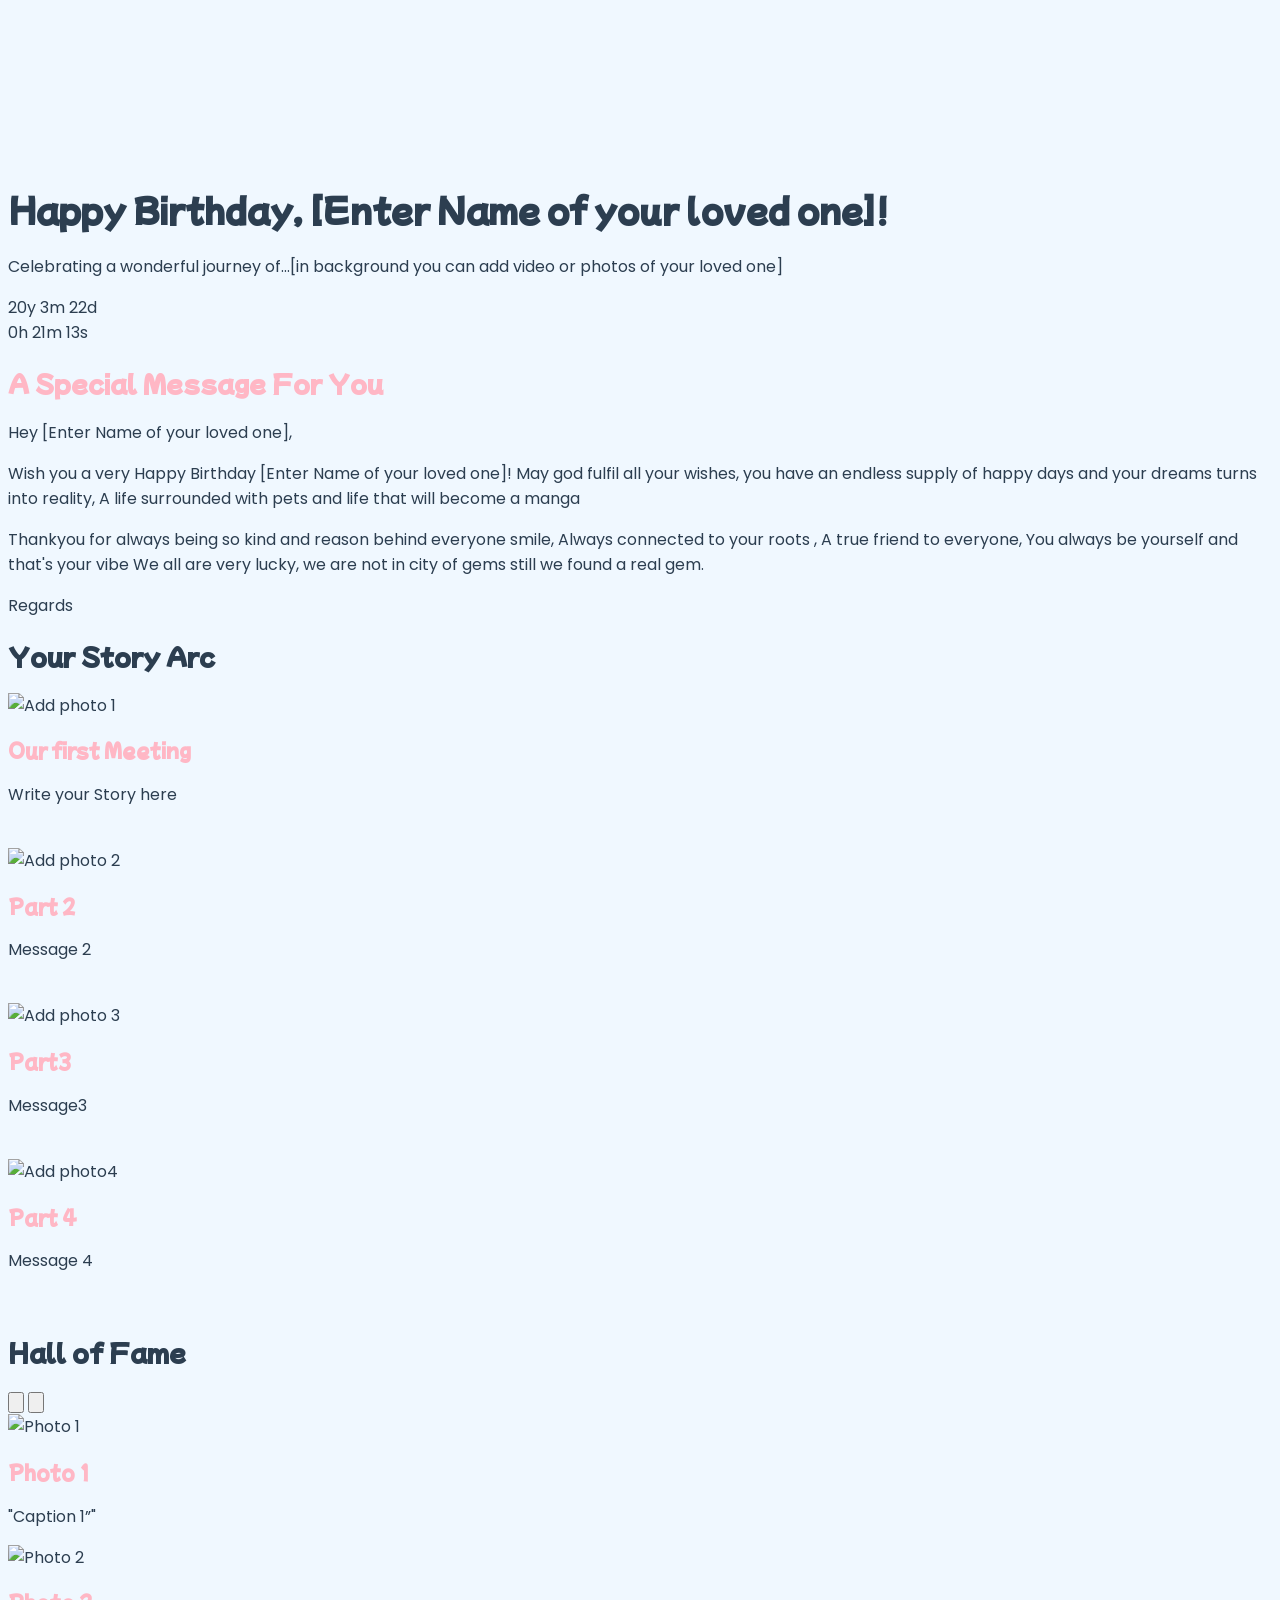
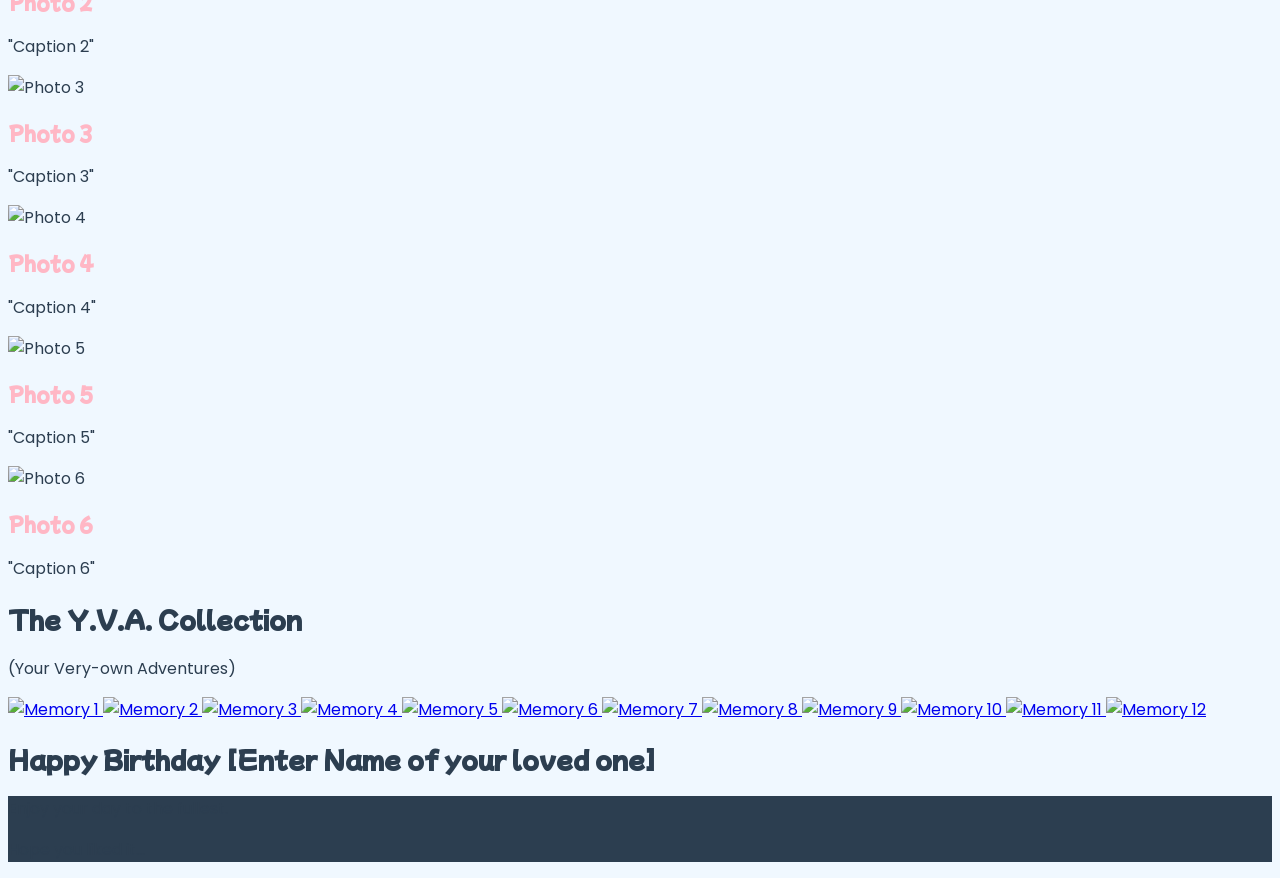
==== index.html @ 10f25d6d "Replace site with Happy-Birthday template" ====
<!DOCTYPE html>
<html lang="en" class="scroll-smooth">
<head>
  <meta charset="UTF-8">
  <meta name="viewport" content="width=device-width, initial-scale=1.0">
  <title>Happy Birthday, [Enter Name of your loved one]!</title>

  <!-- This script pulls in Tailwind CSS for styling -->
  <script src="https://cdn.tailwindcss.com"></script>

  <!-- These are for the animations and photo gallery -->
  <link href="https://unpkg.com/aos@2.3.1/dist/aos.css" rel="stylesheet">
  <link rel="stylesheet" href="https://cdnjs.cloudflare.com/ajax/libs/lightgallery/2.7.1/css/lightgallery.min.css" />

  <!-- Google Fonts for the Anime look -->
  <link rel="preconnect" href="https://fonts.googleapis.com">
  <link rel="preconnect" href="https://fonts.gstatic.com" crossorigin>
  <link href="https://fonts.googleapis.com/css2?family=Mochiy+Pop+One&family=Poppins:wght@400;600&display=swap" rel="stylesheet">

  <!-- Link to your new external CSS file -->
  <link rel="stylesheet" href="style.css">
  <!-- IMPORTANT: Replace with a real image link after you upload it -->
  <meta property="og:image" content="https://placehold.co/1200x630/87CEEB/FFFFFF?text=A+Surprise+For+[Name]">
</head>
<body>
<!-- Canvas for the falling cherry blossoms -->
<canvas id="sakura-canvas"></canvas>

<!-- Section 1: Hero Welcome -->
<header class="h-screen relative flex items-center justify-center text-white overflow-hidden">
  <video autoplay loop muted playsinline class="absolute top-0 left-0 w-full h-full object-cover z-[-1]">
    <source src="img/sa.mp4" type="video/mp4">
    Your browser does not support the video tag.
  </video>

  <div class="absolute inset-0 bg-black bg-opacity-40"></div>

  <div class="text-center z-10 p-4" data-aos="fade-in" data-aos-duration="1500">
    <h1 class="text-5xl md:text-7xl font-anime drop-shadow-lg">Happy Birthday, [Enter Name of your loved one]!</h1>
    <p class="mt-4 text-xl font-semibold">Celebrating a wonderful journey of...[in background you can add video or photos of your loved one]</p>
    <div id="countdown" class="mt-6 text-2xl font-semibold tracking-widest leading-relaxed"></div>
  </div>
</header>

<!-- Main Content -->
<main class="container mx-auto p-6 md:p-12">

  <!-- Section 2: A Letter For You -->
  <section class="my-16 md:my-24 max-w-3xl mx-auto text-center" data-aos="fade-up">
    <h2 class="text-4xl md:text-5xl font-anime text-sakura mb-8 drop-shadow-sm">A Special Message For You</h2>
    <div class="text-left text-lg leading-relaxed space-y-4 bg-white p-8 rounded-lg shadow-lg">
      <!-- TODO: Write your personal letter here -->
      <p>Hey [Enter Name of your loved one],</p>
      <p>Wish you a very Happy Birthday [Enter Name of your loved one]! May god fulfil all your wishes, you have an endless supply of happy days and your dreams turns into reality, A life surrounded with pets and life that will become a manga </p>
      <p>Thankyou for always being so kind and reason behind everyone smile, Always connected to your roots , A true friend to everyone, You always be yourself and that's your vibe We all are very lucky, we are not in city of gems still we found a real gem.</p>
      <p class="text-right mt-8">
        Regards<br>
      </p>
    </div>
  </section>

  <!-- Section 3: The Timeline -->
  <section class="my-16 md:my-24">
    <h2 class="text-4xl md:text-5xl font-anime text-center mb-12" data-aos="fade-up">Your Story Arc</h2>
    <div class="space-y-16">
      <!-- Timeline Item 1 -->
      <div class="flex flex-col md:flex-row items-center gap-8" data-aos="fade-right">
        <!-- TODO: Replace with your photo -->
        <img src="img/img1.png" alt="Add photo 1" class="w-full md:w-1/2 rounded-lg shadow-xl border-4 border-white"> <!--replce img1.png with name of your img-->
        <div class="text-center md:text-left">
          <!-- TODO: Customize the date and story -->
          <h3 class="text-2xl font-anime text-sakura">Our first Meeting</h3>
          <p class="mt-2 text-lg">Write your Story here</p>
            <br>
        </div>
      </div>
      <!-- Timeline Item 2 -->
      <div class="flex flex-col md:flex-row-reverse items-center gap-8" data-aos="fade-left">
        <!-- TODO: Replace with your photo -->
        <img src="img/img2.png" alt="Add photo 2" class="w-full md:w-1/2 rounded-lg shadow-xl border-4 border-white">
        <div class="text-center md:text-right">
          <!-- TODO: Customize the date and story -->
          <h3 class="text-2xl font-anime text-sakura">Part 2</h3>
          <p class="mt-2 text-lg">Message 2</p>
         <br>
        </div>
      </div>
      <!-- Timeline Item 3 (NEW) -->
      <div class="flex flex-col md:flex-row items-center gap-8" data-aos="fade-right">
        <img src="img/img3.png" alt="Add photo 3" class="w-full md:w-1/2 rounded-lg shadow-xl border-4 border-white">
        <div class="text-center md:text-left">
          <h3 class="text-2xl font-anime text-sakura">Part3</h3>
          <p class="mt-2 text-lg">Message3</p>
         <br>
        </div>
      </div>
      <!-- Timeline Item 4 (NEW) -->
      <div class="flex flex-col md:flex-row-reverse items-center gap-8" data-aos="fade-left">
        <img src="img/img4.png" alt="Add photo4" class="w-full md:w-1/2 rounded-lg shadow-xl border-4 border-white">
        <div class="text-center md:text-right">
          <h3 class="text-2xl font-anime text-sakura">Part 4</h3>
          <p class="mt-2 text-lg">Message 4</p>
            <br>
        </div>
      </div>
    </div>
  </section>

  <!-- Section 4: Your Favourite Photos of your loved Ones (NEW SECTION) -->
  <section class="my-16 md:my-24">
    <h2 class="text-4xl md:text-5xl font-anime text-center mb-12" data-aos="fade-up">Hall of Fame</h2>
    <div class="relative">
      <!-- Scroll Buttons -->
      <button id="scroll-left-btn" class="absolute left-0 top-1/2 -translate-y-1/2 z-20 bg-white/80 hover:bg-white rounded-full p-2 shadow-md transition-opacity opacity-0 md:opacity-100">
        <svg xmlns="http://www.w3.org/2000/svg" class="h-6 w-6 text-sakura" fill="none" viewBox="0 0 24 24" stroke="currentColor"><path stroke-linecap="round" stroke-linejoin="round" stroke-width="2" d="M15 19l-7-7 7-7" /></svg>
      </button>
      <button id="scroll-right-btn" class="absolute right-0 top-1/2 -translate-y-1/2 z-20 bg-white/80 hover:bg-white rounded-full p-2 shadow-md transition-opacity opacity-0 md:opacity-100">
        <svg xmlns="http://www.w3.org/2000/svg" class="h-6 w-6 text-sakura" fill="none" viewBox="0 0 24 24" stroke="currentColor"><path stroke-linecap="round" stroke-linejoin="round" stroke-width="2" d="M9 5l7 7-7 7" /></svg>
      </button>

      <!-- Scrollable Container -->
      <div id="hall-of-fame-scroller" class="flex overflow-x-auto scroll-smooth snap-x snap-mandatory scrollbar-hide p-4 -mx-4">
        <div class="flex snap-x snap-mandatory gap-8">
          <!--  Card 1 -->
          <div class="snap-center flex-shrink-0 w-10/12 sm:w-1/2 md:w-1/3 lg:w-1/4" data-aos="fade-up" data-aos-delay="100">
            <div class="bg-white p-6 rounded-lg shadow-lg text-center h-full">
              <img src="img/image1.png" alt="Photo 1" class="w-full h-80 object-cover rounded-md mb-4"> 
              <h3 class="text-2xl font-anime text-sakura">Photo 1</h3>
              <p class="mt-2">"Caption 1”"</p>
            </div>
          </div>
          <!--  Card 2 -->
          <div class="snap-center flex-shrink-0 w-10/12 sm:w-1/2 md:w-1/3 lg:w-1/4" data-aos="fade-up" data-aos-delay="200">
            <div class="bg-white p-6 rounded-lg shadow-lg text-center h-full">
              <img src="img/image2.png" alt="Photo 2" class="w-full h-80 object-cover rounded-md mb-4">
              <h3 class="text-2xl font-anime text-sakura">Photo 2</h3>
              <p class="mt-2">"Caption 2"</p>
            </div>
          </div>
          <!--  Card 3 -->
          <div class="snap-center flex-shrink-0 w-10/12 sm:w-1/2 md:w-1/3 lg:w-1/4" data-aos="fade-up" data-aos-delay="300">
            <div class="bg-white p-6 rounded-lg shadow-lg text-center h-full">
              <img src="img/image3.png" alt="Photo 3" class="w-full h-80 object-cover rounded-md mb-4">
              <h3 class="text-2xl font-anime text-sakura">Photo 3</h3>
              <p class="mt-2">"Caption 3"</p>
            </div>
          </div>
          <!--  Card 4 -->
          <div class="snap-center flex-shrink-0 w-10/12 sm:w-1/2 md:w-1/3 lg:w-1/4" data-aos="fade-up" data-aos-delay="400">
            <div class="bg-white p-6 rounded-lg shadow-lg text-center h-full">
              <img src="img/image4.png" alt="Photo 4" class="w-full h-80 object-cover rounded-md mb-4">
              <h3 class="text-2xl font-anime text-sakura">Photo 4</h3>
              <p class="mt-2">"Caption 4"</p>
            </div>
          </div>
          <!--  Card 5 -->
          <div class="snap-center flex-shrink-0 w-10/12 sm:w-1/2 md:w-1/3 lg:w-1/4" data-aos="fade-up" data-aos-delay="500">
            <div class="bg-white p-6 rounded-lg shadow-lg text-center h-full">
              <img src="img/image5.png" alt="Photo 5" class="w-full h-80 object-cover rounded-md mb-4">
              <h3 class="text-2xl font-anime text-sakura">Photo 5</h3>
              <p class="mt-2">"Caption 5"</p>
            </div>
          </div>
          <!-- Card 6 -->
          <div class="snap-center flex-shrink-0 w-10/12 sm:w-1/2 md:w-1/3 lg:w-1/4" data-aos="fade-up" data-aos-delay="600">
            <div class="bg-white p-6 rounded-lg shadow-lg text-center h-full">
              <img src="img/image6.png" alt="Photo 6" class="w-full h-80 object-cover rounded-md mb-4">
              <h3 class="text-2xl font-anime text-sakura">Photo 6</h3>
              <p class="mt-2">"Caption 6"</p>
            </div>
          </div>
        </div>
      </div>
    </div>
  </section>

  <!-- Section 5: The Gallery -->
  <section class="my-16 md:my-24">
    <h2 class="text-4xl md:text-5xl font-anime text-center mb-12" data-aos="fade-up">The Y.V.A. Collection</h2>
    <p class="text-center text-lg -mt-8 mb-12">(Your Very-own Adventures)</p>
    <div id="lightgallery" class="grid grid-cols-2 md:grid-cols-4 gap-4">
      <a href="img/1.png" data-aos="zoom-in" class="block w-full h-48 md:h-64">
        <img src="img/1.png" class="rounded-lg shadow-lg hover:scale-105 transition-transform duration-300 w-full h-full object-cover border-4 border-white" alt="Memory 1">
      </a>
      <a href="img/2.png" data-aos="zoom-in" data-aos-delay="100" class="block w-full h-48 md:h-64">
        <img src="img/2.png" class="rounded-lg shadow-lg hover:scale-105 transition-transform duration-300 w-full h-full object-cover border-4 border-white" alt="Memory 2">
      </a>
      <a href="img/3.png" data-aos="zoom-in" data-aos-delay="200" class="block w-full h-48 md:h-64">
        <img src="img/3.png" class="rounded-lg shadow-lg hover:scale-105 transition-transform duration-300 w-full h-full object-cover border-4 border-white" alt="Memory 3">
      </a>
      <a href="img/4.png" data-aos="zoom-in" data-aos-delay="300" class="block w-full h-48 md:h-64">
        <img src="img/4.png" class="rounded-lg shadow-lg hover:scale-105 transition-transform duration-300 w-full h-full object-cover border-4 border-white" alt="Memory 4">
      </a>
      <!-- Second Row of Photos -->
      <a href="img/5.png" data-aos="zoom-in" data-aos-delay="400" class="block w-full h-48 md:h-64">
        <img src="img/5.png" class="rounded-lg shadow-lg hover:scale-105 transition-transform duration-300 w-full h-full object-cover border-4 border-white" alt="Memory 5">
      </a>
      <a href="img/6.png" data-aos="zoom-in" data-aos-delay="500" class="block w-full h-48 md:h-64">
        <img src="img/6.png" class="rounded-lg shadow-lg hover:scale-105 transition-transform duration-300 w-full h-full object-cover border-4 border-white" alt="Memory 6">
      </a>
      <a href="img/7.png" data-aos="zoom-in" data-aos-delay="600" class="block w-full h-48 md:h-64">
        <img src="img/7.png" class="rounded-lg shadow-lg hover:scale-105 transition-transform duration-300 w-full h-full object-cover border-4 border-white" alt="Memory 7">
      </a>
      <a href="img/8.png" data-aos="zoom-in" data-aos-delay="700" class="block w-full h-48 md:h-64">
        <img src="img/8.png" class="rounded-lg shadow-lg hover:scale-105 transition-transform duration-300 w-full h-full object-cover border-4 border-white" alt="Memory 8">
      </a>
      <!-- Third Row of Photos -->
      <a href="img/9.png" data-aos="zoom-in" data-aos-delay="800" class="block w-full h-48 md:h-64">
        <img src="img/9.png" class="rounded-lg shadow-lg hover:scale-105 transition-transform duration-300 w-full h-full object-cover border-4 border-white" alt="Memory 9">
      </a>
      <a href="img/10.png" data-aos="zoom-in" data-aos-delay="900" class="block w-full h-48 md:h-64">
        <img src="img/10.png" class="rounded-lg shadow-lg hover:scale-105 transition-transform duration-300 w-full h-full object-cover border-4 border-white" alt="Memory 10">
      </a>
      <a href="img/11.png" data-aos="zoom-in" data-aos-delay="1000" class="block w-full h-48 md:h-64">
        <img src="img/11.png" class="rounded-lg shadow-lg hover:scale-105 transition-transform duration-300 w-full h-full object-cover border-4 border-white" alt="Memory 11">
      </a>
      <a href="img/12.png" data-aos="zoom-in" data-aos-delay="1100" class="block w-full h-48 md:h-64">
        <img src="img/12.png" class="rounded-lg shadow-lg hover:scale-105 transition-transform duration-300 w-full h-full object-cover border-4 border-white" alt="Memory 12">
      </a>
    </div>
  </section>

    <!-- Section 6: Finale -->
    <section class="my-16 md:my-24" data-aos="fade-up">
        <h2 class="text-4xl md:text-5xl font-anime text-center mb-4">Happy Birthday [Enter Name of your loved one]</h2>
        <div class="max-w-4xl mx-auto rounded-lg shadow-2xl overflow-hidden bg-navy">
    </section>

</main>

<!-- Footer -->
<footer class="bg-navy text-white p-8 text-center">
  <p>Enjoy your day to the fullest.</p>
  <p class="text-sm opacity-70 mt-2">Hope you liked it...</p>
</footer>

<!-- These scripts are for the animations and photo gallery -->
<script src="https://unpkg.com/aos@2.3.1/dist/aos.js"></script>
<script src="https://cdnjs.cloudflare.com/ajax/libs/lightgallery/2.7.1/lightgallery.min.js"></script>

<!-- Link to your new external JavaScript file -->
<script src="script.js"></script>
</body>
</html>
---- style.css ----
/* Custom styles for our Anime Theme */
body {
    font-family: 'Poppins', sans-serif;
    background-color: #F0F8FF; /* Alice Blue - a very light sky blue */
    color: #2c3e50; /* Dark Navy/Slate */
}
.font-anime {
    font-family: 'Mochiy Pop One', sans-serif;
}
.text-sakura {
    color: #FFB7C5; /* Cherry Blossom Pink */
}
.bg-navy {
    background-color: #2c3e50;
}
/* Style for the falling petals canvas */
#sakura-canvas {
    position: fixed;
    top: 0;
    left: 0;
    width: 100%;
    height: 100%;
    z-index: 5;
    pointer-events: none; /* Allows clicks to go through the canvas */
}
/* For hiding the scrollbar */
.scrollbar-hide::-webkit-scrollbar {
    display: none;
}
.scrollbar-hide {
    -ms-overflow-style: none;  /* IE and Edge */
    scrollbar-width: none;  /* Firefox */
}

/* Custom styles for our Anime Theme */
body {
    font-family: 'Poppins', sans-serif;
    background-color: #F0F8FF; /* Alice Blue - a very light sky blue */
    color: #2c3e50; /* Dark Navy/Slate */
}
.font-anime {
    font-family: 'Mochiy Pop One', sans-serif;
}
.text-sakura {
    color: #FFB7C5; /* Cherry Blossom Pink */
}
.bg-navy {
    background-color: #2c3e50;
}
/* Style for the falling petals canvas */
#sakura-canvas {
    position: fixed;
    top: 0;
    left: 0;
    width: 100%;
    height: 100%;
    z-index: 5;
    pointer-events: none; /* Allows clicks to go through the canvas */
}
/* For hiding the scrollbar */
.scrollbar-hide::-webkit-scrollbar {
    display: none;
}
.scrollbar-hide {
    -ms-overflow-style: none;  /* IE and Edge */
    scrollbar-width: none;  /* Firefox */
}
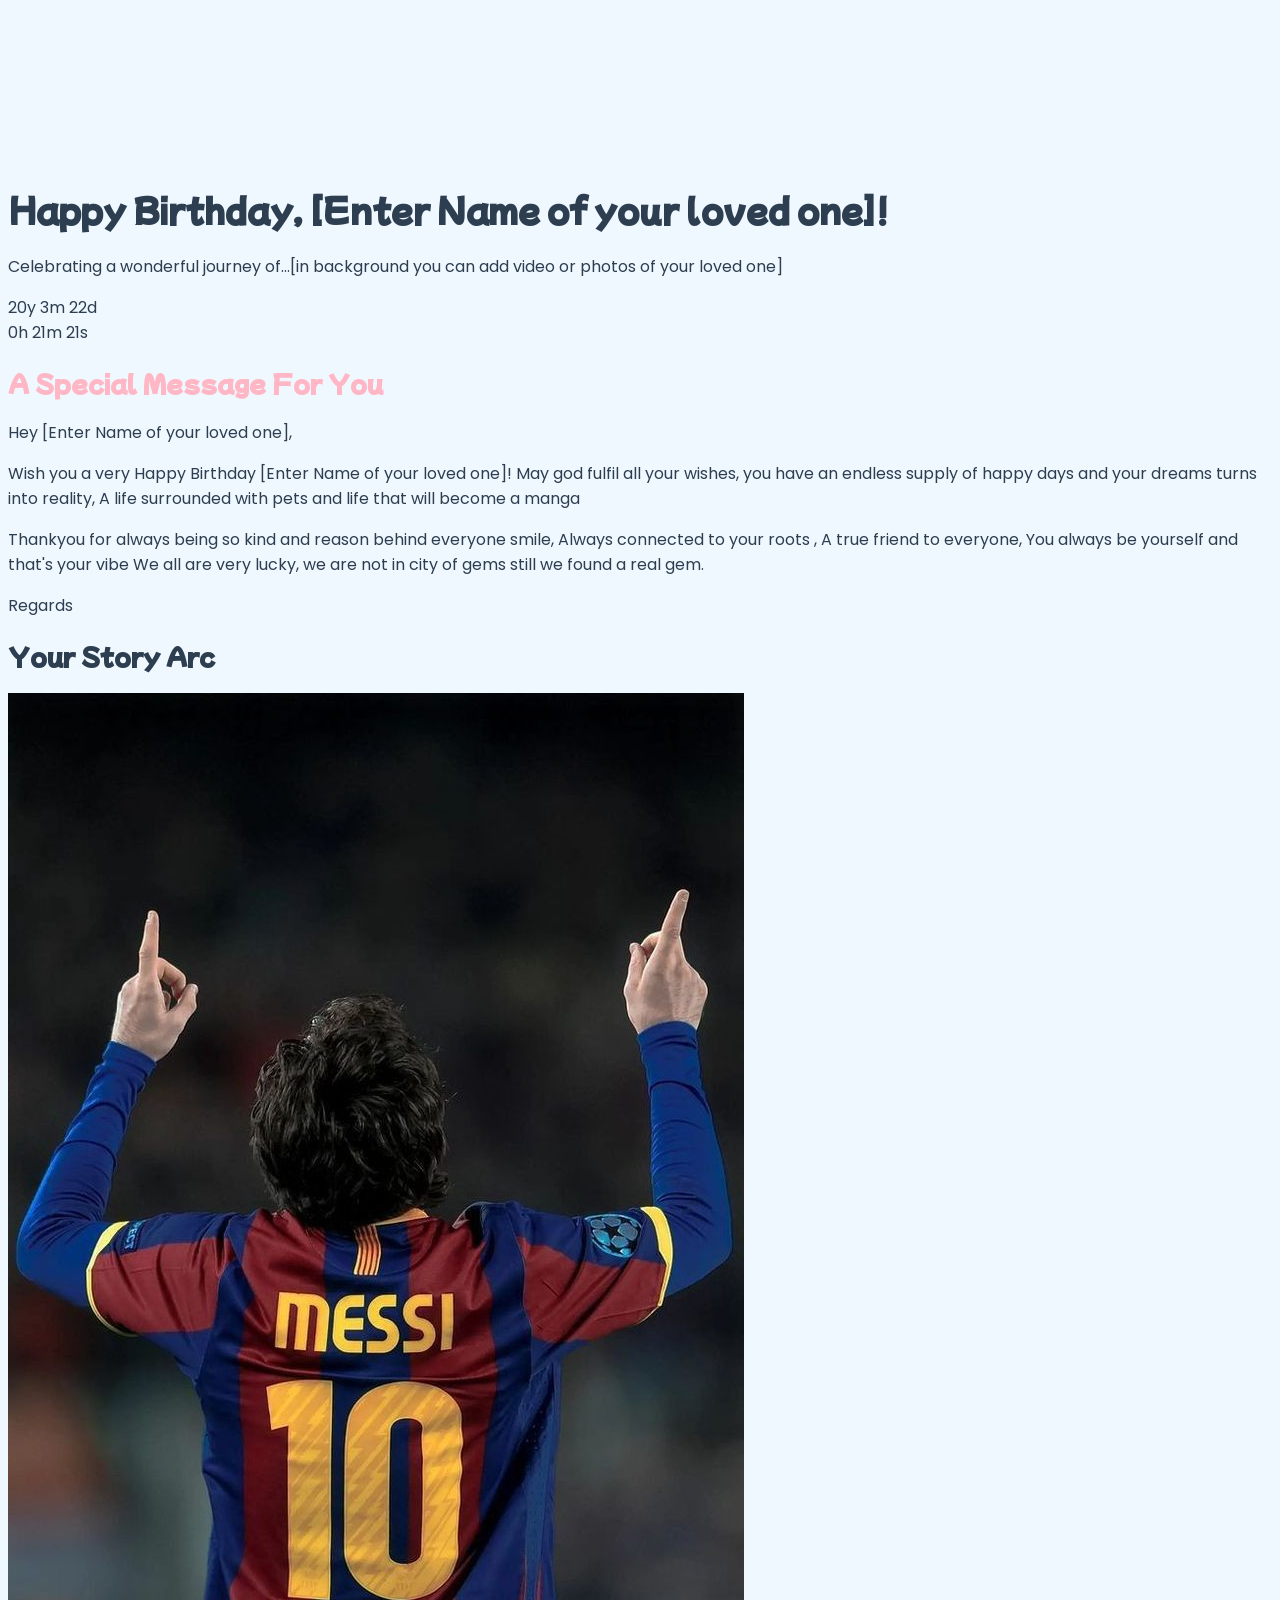
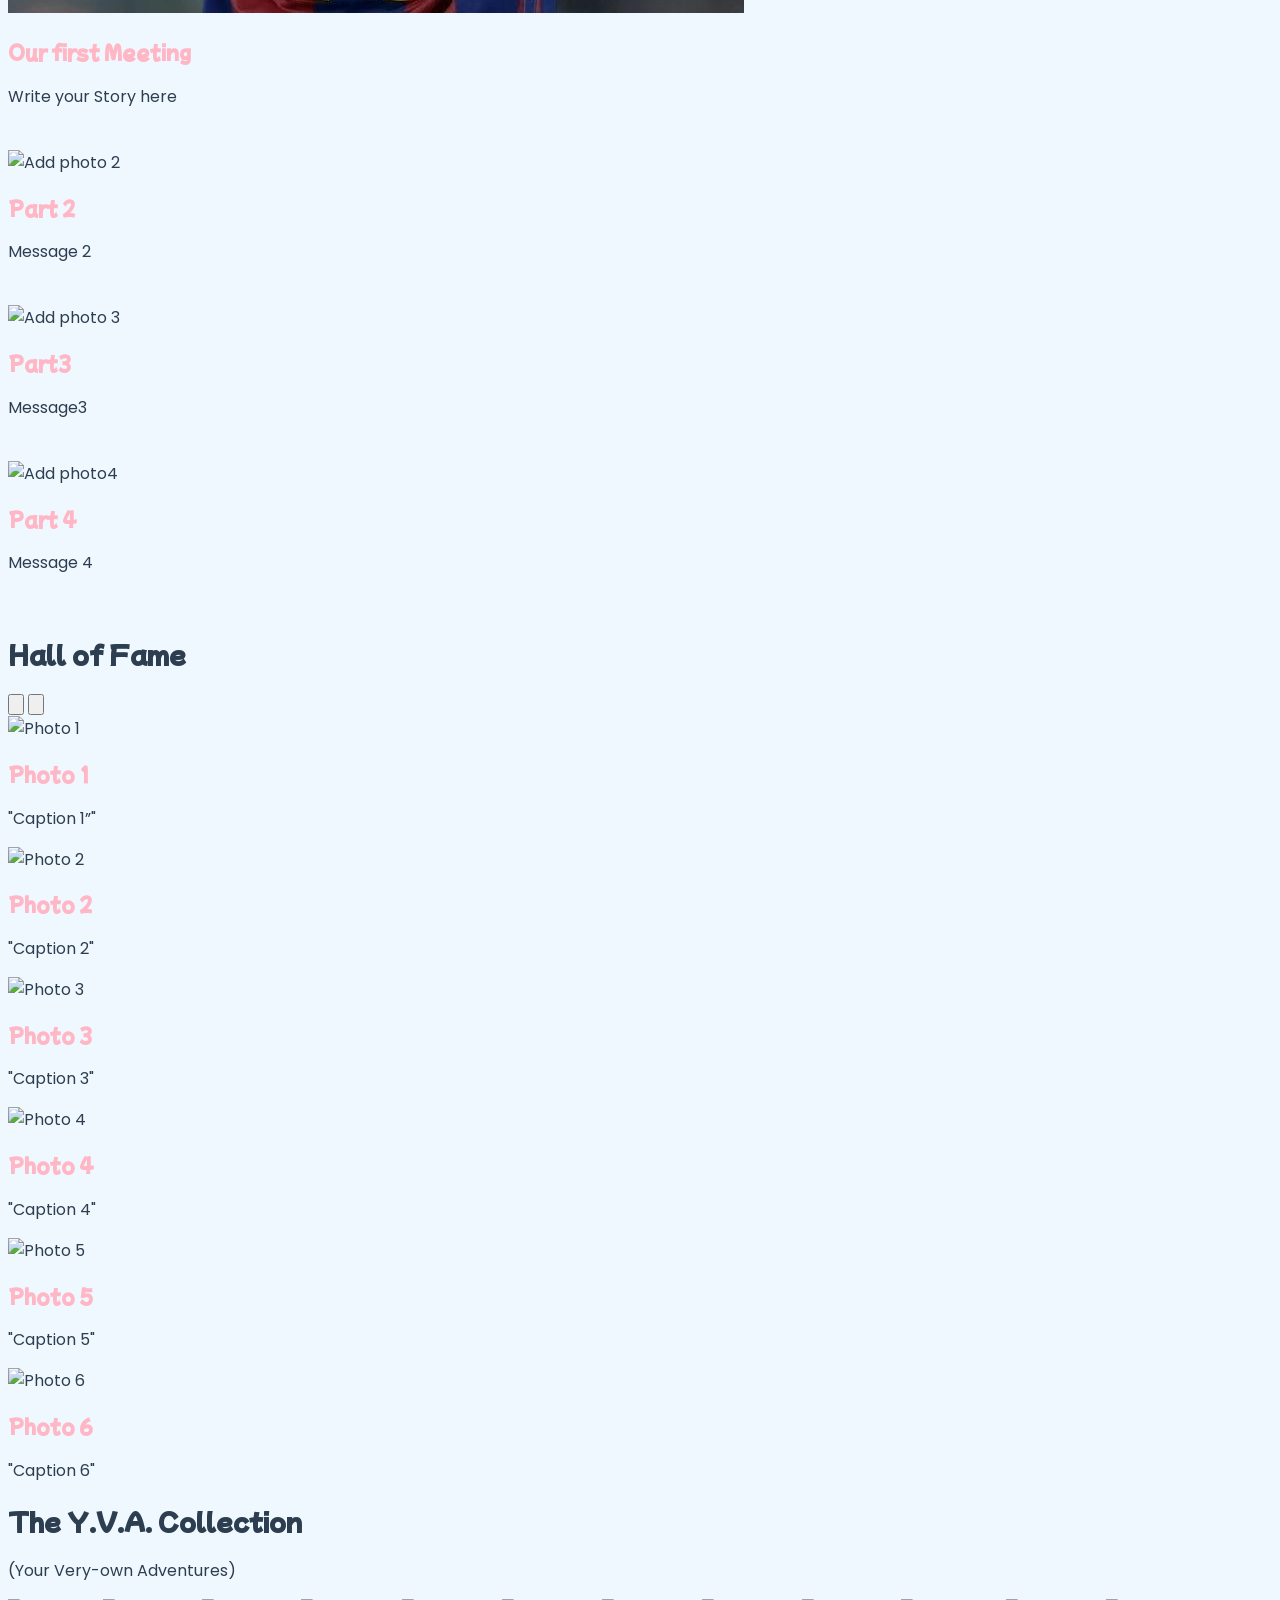
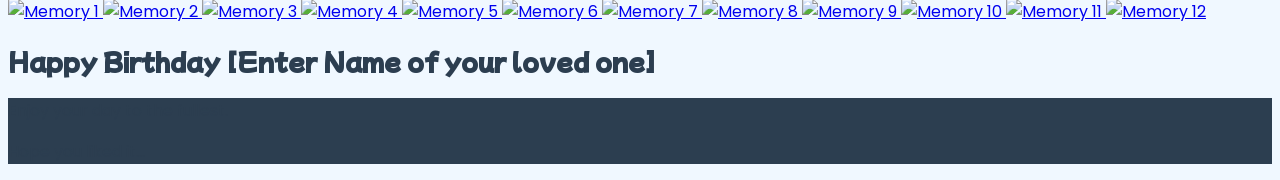
==== commit d0015d45: "Show uploaded image in story timeline" ====
--- a/index.html
+++ b/index.html
@@ -66,7 +66,7 @@
       <!-- Timeline Item 1 -->
       <div class="flex flex-col md:flex-row items-center gap-8" data-aos="fade-right">
         <!-- TODO: Replace with your photo -->
-        <img src="img/img1.png" alt="Add photo 1" class="w-full md:w-1/2 rounded-lg shadow-xl border-4 border-white"> <!--replce img1.png with name of your img-->
+        <img src="img/img1.jpg" alt="Lionel Messi celebrating in a Barcelona shirt" class="w-full md:w-1/2 rounded-lg shadow-xl border-4 border-white">
         <div class="text-center md:text-left">
           <!-- TODO: Customize the date and story -->
           <h3 class="text-2xl font-anime text-sakura">Our first Meeting</h3>
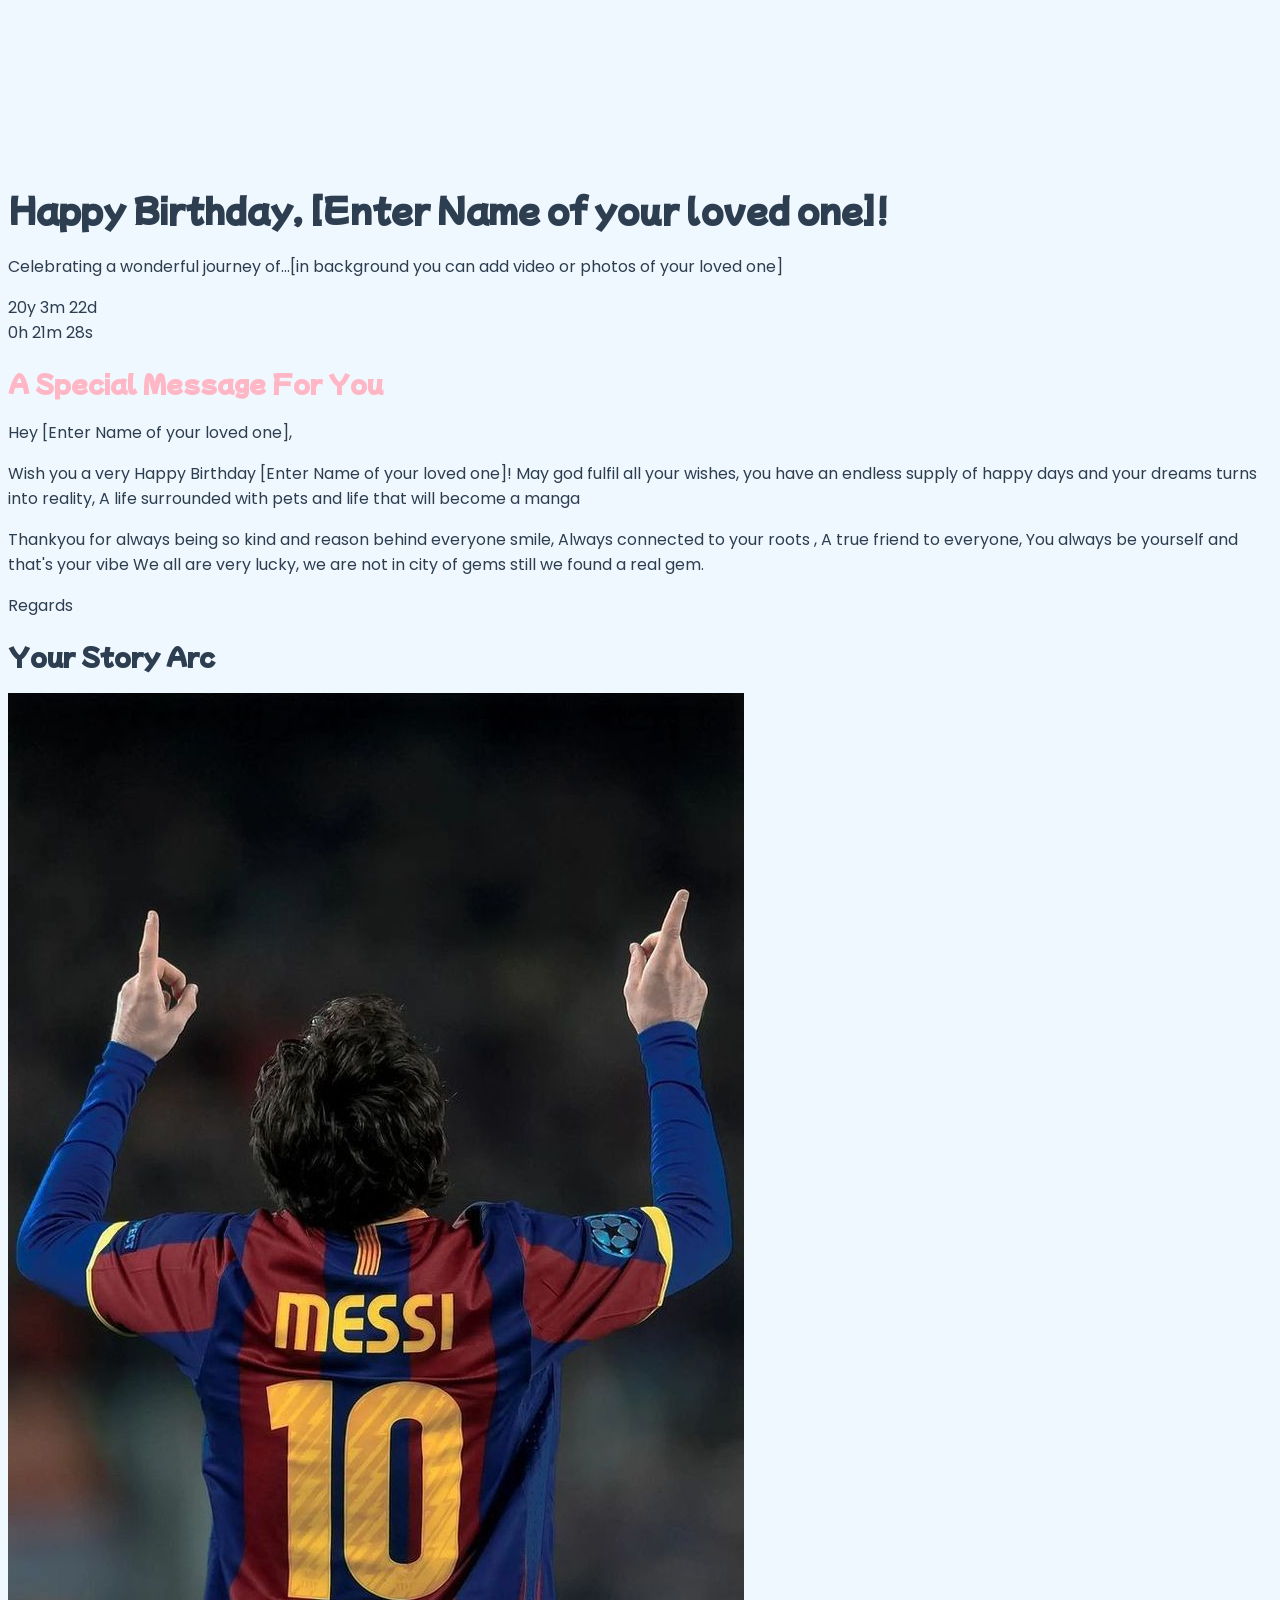
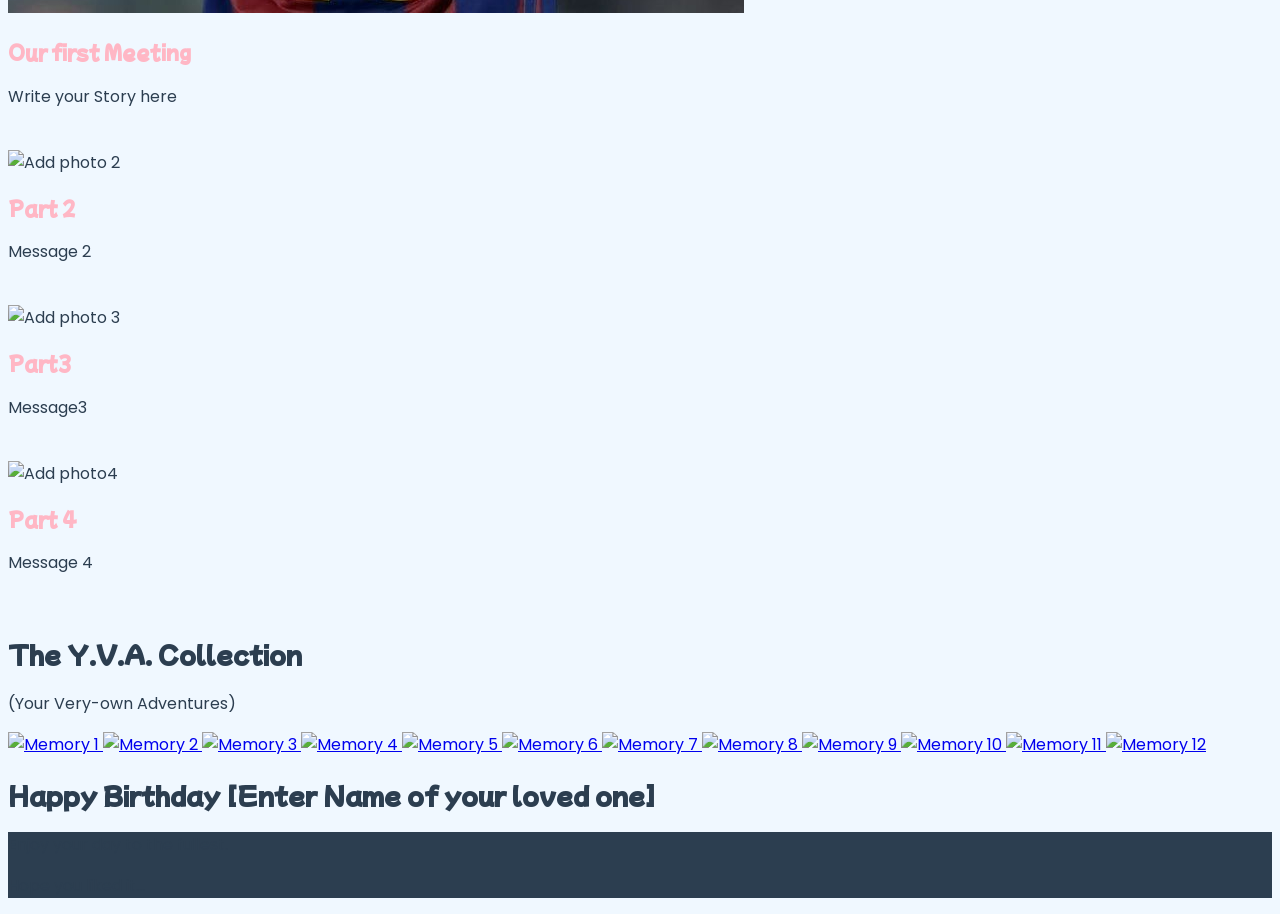
==== commit 15597718: "Remove Hall of Fame section" ====
--- a/index.html
+++ b/index.html
@@ -106,74 +106,6 @@
     </div>
   </section>
 
-  <!-- Section 4: Your Favourite Photos of your loved Ones (NEW SECTION) -->
-  <section class="my-16 md:my-24">
-    <h2 class="text-4xl md:text-5xl font-anime text-center mb-12" data-aos="fade-up">Hall of Fame</h2>
-    <div class="relative">
-      <!-- Scroll Buttons -->
-      <button id="scroll-left-btn" class="absolute left-0 top-1/2 -translate-y-1/2 z-20 bg-white/80 hover:bg-white rounded-full p-2 shadow-md transition-opacity opacity-0 md:opacity-100">
-        <svg xmlns="http://www.w3.org/2000/svg" class="h-6 w-6 text-sakura" fill="none" viewBox="0 0 24 24" stroke="currentColor"><path stroke-linecap="round" stroke-linejoin="round" stroke-width="2" d="M15 19l-7-7 7-7" /></svg>
-      </button>
-      <button id="scroll-right-btn" class="absolute right-0 top-1/2 -translate-y-1/2 z-20 bg-white/80 hover:bg-white rounded-full p-2 shadow-md transition-opacity opacity-0 md:opacity-100">
-        <svg xmlns="http://www.w3.org/2000/svg" class="h-6 w-6 text-sakura" fill="none" viewBox="0 0 24 24" stroke="currentColor"><path stroke-linecap="round" stroke-linejoin="round" stroke-width="2" d="M9 5l7 7-7 7" /></svg>
-      </button>
-
-      <!-- Scrollable Container -->
-      <div id="hall-of-fame-scroller" class="flex overflow-x-auto scroll-smooth snap-x snap-mandatory scrollbar-hide p-4 -mx-4">
-        <div class="flex snap-x snap-mandatory gap-8">
-          <!--  Card 1 -->
-          <div class="snap-center flex-shrink-0 w-10/12 sm:w-1/2 md:w-1/3 lg:w-1/4" data-aos="fade-up" data-aos-delay="100">
-            <div class="bg-white p-6 rounded-lg shadow-lg text-center h-full">
-              <img src="img/image1.png" alt="Photo 1" class="w-full h-80 object-cover rounded-md mb-4"> 
-              <h3 class="text-2xl font-anime text-sakura">Photo 1</h3>
-              <p class="mt-2">"Caption 1”"</p>
-            </div>
-          </div>
-          <!--  Card 2 -->
-          <div class="snap-center flex-shrink-0 w-10/12 sm:w-1/2 md:w-1/3 lg:w-1/4" data-aos="fade-up" data-aos-delay="200">
-            <div class="bg-white p-6 rounded-lg shadow-lg text-center h-full">
-              <img src="img/image2.png" alt="Photo 2" class="w-full h-80 object-cover rounded-md mb-4">
-              <h3 class="text-2xl font-anime text-sakura">Photo 2</h3>
-              <p class="mt-2">"Caption 2"</p>
-            </div>
-          </div>
-          <!--  Card 3 -->
-          <div class="snap-center flex-shrink-0 w-10/12 sm:w-1/2 md:w-1/3 lg:w-1/4" data-aos="fade-up" data-aos-delay="300">
-            <div class="bg-white p-6 rounded-lg shadow-lg text-center h-full">
-              <img src="img/image3.png" alt="Photo 3" class="w-full h-80 object-cover rounded-md mb-4">
-              <h3 class="text-2xl font-anime text-sakura">Photo 3</h3>
-              <p class="mt-2">"Caption 3"</p>
-            </div>
-          </div>
-          <!--  Card 4 -->
-          <div class="snap-center flex-shrink-0 w-10/12 sm:w-1/2 md:w-1/3 lg:w-1/4" data-aos="fade-up" data-aos-delay="400">
-            <div class="bg-white p-6 rounded-lg shadow-lg text-center h-full">
-              <img src="img/image4.png" alt="Photo 4" class="w-full h-80 object-cover rounded-md mb-4">
-              <h3 class="text-2xl font-anime text-sakura">Photo 4</h3>
-              <p class="mt-2">"Caption 4"</p>
-            </div>
-          </div>
-          <!--  Card 5 -->
-          <div class="snap-center flex-shrink-0 w-10/12 sm:w-1/2 md:w-1/3 lg:w-1/4" data-aos="fade-up" data-aos-delay="500">
-            <div class="bg-white p-6 rounded-lg shadow-lg text-center h-full">
-              <img src="img/image5.png" alt="Photo 5" class="w-full h-80 object-cover rounded-md mb-4">
-              <h3 class="text-2xl font-anime text-sakura">Photo 5</h3>
-              <p class="mt-2">"Caption 5"</p>
-            </div>
-          </div>
-          <!-- Card 6 -->
-          <div class="snap-center flex-shrink-0 w-10/12 sm:w-1/2 md:w-1/3 lg:w-1/4" data-aos="fade-up" data-aos-delay="600">
-            <div class="bg-white p-6 rounded-lg shadow-lg text-center h-full">
-              <img src="img/image6.png" alt="Photo 6" class="w-full h-80 object-cover rounded-md mb-4">
-              <h3 class="text-2xl font-anime text-sakura">Photo 6</h3>
-              <p class="mt-2">"Caption 6"</p>
-            </div>
-          </div>
-        </div>
-      </div>
-    </div>
-  </section>
-
   <!-- Section 5: The Gallery -->
   <section class="my-16 md:my-24">
     <h2 class="text-4xl md:text-5xl font-anime text-center mb-12" data-aos="fade-up">The Y.V.A. Collection</h2>
--- a/style.css
+++ b/style.css
@@ -23,14 +23,7 @@
     z-index: 5;
     pointer-events: none; /* Allows clicks to go through the canvas */
 }
-/* For hiding the scrollbar */
-.scrollbar-hide::-webkit-scrollbar {
-    display: none;
-}
-.scrollbar-hide {
-    -ms-overflow-style: none;  /* IE and Edge */
-    scrollbar-width: none;  /* Firefox */
-}
+
 
 /* Custom styles for our Anime Theme */
 body {
@@ -57,12 +50,5 @@
     z-index: 5;
     pointer-events: none; /* Allows clicks to go through the canvas */
 }
-/* For hiding the scrollbar */
-.scrollbar-hide::-webkit-scrollbar {
-    display: none;
-}
-.scrollbar-hide {
-    -ms-overflow-style: none;  /* IE and Edge */
-    scrollbar-width: none;  /* Firefox */
-}
 
+
